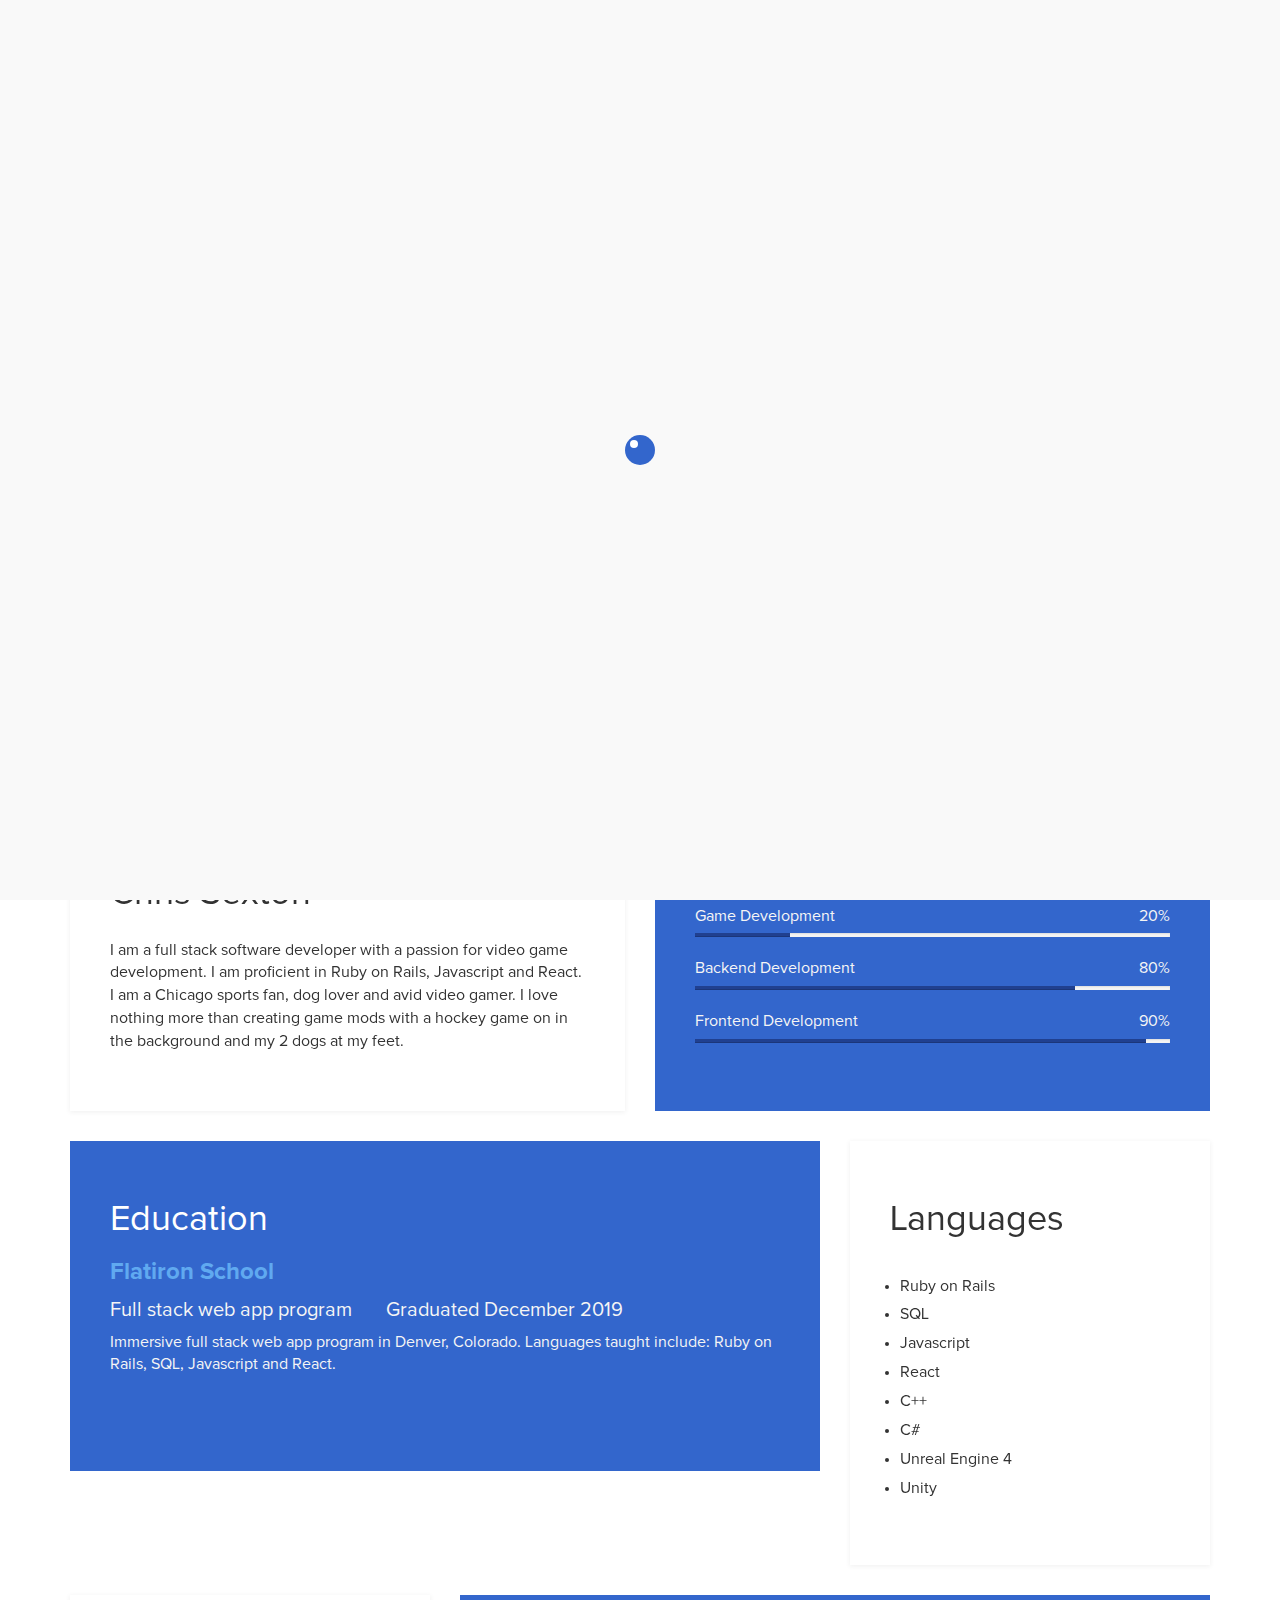
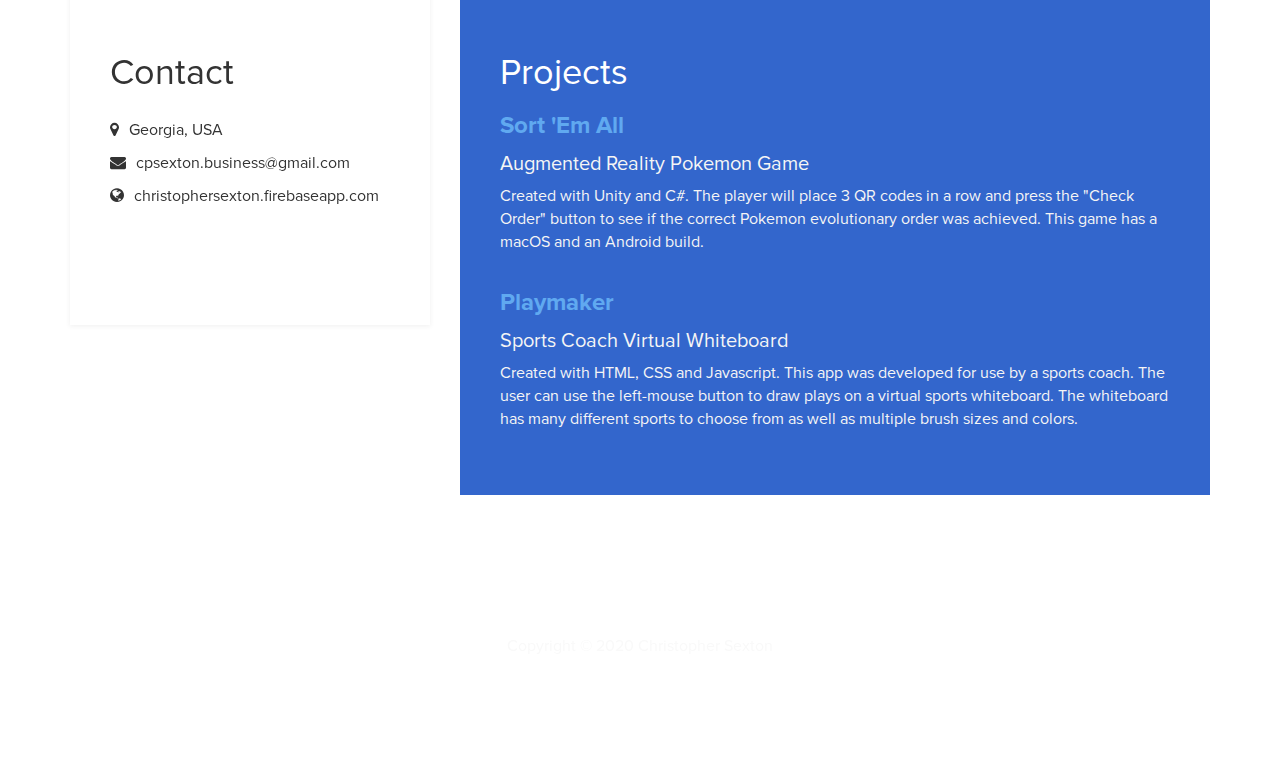
==== frontend/index.html @ 1d76cce8 "edits education section so flatiron is more noticable" ====
<!DOCTYPE html>
<html lang="en">
	<head>
		<meta charset="utf-8">
		<meta http-equiv="X-UA-Compatible" content="IE=Edge">
		<meta name="viewport" content="width=device-width, initial-scale=1">
		<meta name="keywords" content="">
		<meta name="description" content="">
		
		<title>Christopher Sexton</title>
		
		<link rel="stylesheet" href="css/bootstrap.min.css">
		<link rel="stylesheet" href="css/font-awesome.min.css">
		<link rel="stylesheet" href="css/templatemo-blue.css">
	</head>

	<body data-spy="scroll" data-target=".navbar-collapse">
		<div class="preloader">
			<div class="sk-spinner sk-spinner-wordpress">
				<span class="sk-inner-circle"></span>
			</div>
		</div>
		
		<header>
			<div class="container">
				<div class="row">
					<div class="col-md-12 col-sm-12">
						<img src="images/ProfilePicture.jpg" class="img-responsive img-circle tm-border" alt="templatemo easy profile">
						<hr>
						<h1 class="tm-title bold shadow">Hi, I'm Chris</h1>
						<h1 class="white bold shadow">Software Developer</h1>
						<ul class="social-icons">
							<li><a href="https://www.linkedin.com/in/christopher-s-2a7312199/" class="fa fa-linkedin"></a></li>
							<li><a href="https://www.github.com/cpsexton" class="fa fa-github"></a></li>
							<li><a href="#" class="fa fa-youtube"></a></li>
						</ul>
					</div>
				</div>
			</div>
		</header>

		<section class="container">
			<div class="row">
				<div class="col-md-6 col-sm-12">
					<div class="about">
						<h3 class="accent">About Me</h3>
				<h2>Chris Sexton</h2>
				<p>I am a full stack software developer with a passion for video game development. I am proficient in Ruby on Rails, Javascript and React. I am a Chicago sports fan, dog lover and avid video gamer. I love nothing more than creating game mods with a hockey game on in the background and my 2 dogs at my feet.</p>
			</div>
		</div>
		<div class="col-md-6 col-sm-12">
			<div class="skills">
				<h2 class="white">Skills</h2>
				<strong>Game Development</strong>
				<span class="pull-right">20%</span>
					<div class="progress">
						<div class="progress-bar progress-bar-primary" role="progressbar" 
                        aria-valuenow="20" aria-valuemin="0" aria-valuemax="100" style="width: 20%;"></div>
					</div>
				<strong>Backend Development</strong>
				<span class="pull-right">80%</span>
					<div class="progress">
						<div class="progress-bar progress-bar-primary" role="progressbar" 
                        aria-valuenow="80" aria-valuemin="0" aria-valuemax="100" style="width: 80%;"></div>
					</div>
				<strong>Frontend Development</strong>
				<span class="pull-right">90%</span>
					<div class="progress">
						<div class="progress-bar progress-bar-primary" role="progressbar" 
                        aria-valuenow="95" aria-valuemin="0" aria-valuemax="100" style="width: 95%;"></div>
					</div>
			</div>
		</div>
	</div>
</section>

<section class="container">
	<div class="row">
		<div class="col-md-8 col-sm-12">
			<div class="education">
				<h2 class="white">Education</h2>
					<div class="education-content">
						<h4 class="education-title accent">Flatiron School</h4>
							<div class="education-school">
								<h5>Full stack web app program</h5><span></span>
								<h5>Graduated December 2019</h5>
							</div>
						<p class="education-description">Immersive full stack web app program in Denver, Colorado. Languages taught include: Ruby on Rails, SQL, Javascript and React.</p>
					</div>
			</div>
		</div>
		<div class="col-md-4 col-sm-12">
			<div class="languages">
				<h2>Languages</h2>
					<ul>
						<li>Ruby on Rails</li>
						<li>SQL</li>
						<li>Javascript</li>
						<li>React</li>
						<li>C++</li>
						<li>C#</li>
						<li>Unreal Engine 4</li>
						<li>Unity</li>
					</ul>
			</div>
		</div>
	</div>
</section>

<section class="container">
	<div class="row">
		<div class="col-md-4 col-sm-12">
			<div class="contact">
				<h2>Contact</h2>
					<p><i class="fa fa-map-marker"></i> Georgia, USA</p>
					<p><i class="fa fa-envelope"></i> cpsexton.business@gmail.com</p>
					<p><i class="fa fa-globe"></i> christophersexton.firebaseapp.com</p>
			</div>
		</div>
		<div class="col-md-8 col-sm-12">
			<div class="experience">
				<h2 class="white">Projects</h2>
					<div class="experience-content">
						<h4 class="experience-title accent">Sort 'Em All</h4>
						<h5>Augmented Reality Pokemon Game</h5><span></span>
						<p class="education-description">Created with Unity and C#. The player will place 3 QR codes in a row and press the "Check Order" button to see if the correct Pokemon evolutionary order was achieved. This game has a macOS and an Android build.</p>
						<br>
						<h4 class="experience-title accent">Playmaker</h4>
						<h5>Sports Coach Virtual Whiteboard</h5><span></span>
						<p class="education-description">Created with HTML, CSS and Javascript. This app was developed for use by a sports coach. The user can use the left-mouse button to draw plays on a virtual sports whiteboard. The whiteboard has many different sports to choose from as well as multiple brush sizes and colors.</p>

					</div>
			</div>
		</div>
	</div>
</section>

<footer>
	<div class="container">
		<div class="row">
			<div class="col-md-12 col-sm-12">
				<p>Copyright &copy; 2020 Christopher Sexton</p>
			</div>
		</div>
	</div>
</footer>

<script src="js/jquery.js"></script>
<script src="js/bootstrap.min.js"></script>	
<script src="js/jquery.backstretch.min.js"></script>
<script src="js/custom.js"></script>

</body>
</html>
---- frontend/css/templatemo-blue.css ----
/*

Easy Profile Template
http://www.templatemo.com/tm-467-easy-profile

*/

html, body {
  margin:0;border:0;padding:0;
  font-size:16px;
  font-family:'Proxima';
  overflow-x:hidden;
  position: relative;
  vertical-align: baseline;
}

html {
    -webkit-font-smoothing: antialiased;
}

h1 {font-size:40px;}
h2 {font-size:36px;}
h3 {font-size:30px;}
h4 {font-size:24px;}
h5 {font-size:20px;}
h6 {font-size:18px;}

h2 {
  padding-bottom: 14px;
}

.accent {
  font-family: 'Proxima Bold';
  line-height: 14px;
  color: #60A9F0;
}

.bold {
	font-weight: bold;
}

.tm-border {
	border: 5px solid #fff;
	box-shadow: 2px 2px #000;
}

.shadow {
	text-shadow: 1px 1px #000;
}

.tm-title {
	color: #66CCFF;
}

.white {
  color: #fff;
}

.about,.skills,
.education,.languages,
.contact, .experience {
  padding: 40px;
  min-height: 330px;
}

.education, .languages,
.contact, .experience {
  margin-top: 30px;
}

@font-face {
    font-family: 'Proxima';
    src: url(../fonts/ProximaNova-Regular.otf);
}

@font-face {
    font-family: 'Proxima Bold';
    src: url(../fonts/ProximaNova-Bold.otf);
}

/* preloader section */
.preloader {
  position: fixed;
  top: 0;
  left: 0;
   width: 100%;
  height: 100%;
   z-index: 99999;
   display: -webkit-flex;
    display: -ms-flexbox;
   display: flex;
   -webkit-flex-flow: row nowrap;
   -ms-flex-flow: row nowrap;
    flex-flow: row nowrap;
     -webkit-justify-content: center;
    -ms-flex-pack: center;
    justify-content: center;
    -webkit-align-items: center;
     -ms-flex-align: center;
     align-items: center;
    background: none repeat scroll 0 0 #fff;
  background: none repeat scroll 0 0 #f9f9f9;
}
.sk-spinner-wordpress.sk-spinner {
  background-color: #3366CC;
  width: 30px;
  height: 30px;
  border-radius: 30px;
  position: relative;
  -webkit-animation: sk-innerCircle 1s linear infinite;
          animation: sk-innerCircle 1s linear infinite; }
.sk-spinner-wordpress .sk-inner-circle {
  display: block;
  background-color: #fff;
  width: 8px;
  height: 8px;
  position: absolute;
  border-radius: 8px;
  top: 5px;
  left: 5px; }

@-webkit-keyframes sk-innerCircle {
  0% {
    -webkit-transform: rotate(0);
            transform: rotate(0); }

  100% {
    -webkit-transform: rotate(360deg);
            transform: rotate(360deg); } }

@keyframes sk-innerCircle {
  0% {
    -webkit-transform: rotate(0);
            transform: rotate(0); }

  100% {
    -webkit-transform: rotate(360deg);
            transform: rotate(360deg); } }

/* header section */
header {
  text-align: center;
  min-height: 400px;
  overflow: hidden;
  position: relative;
  padding-top: 160px;
  padding-bottom: 140px;
}
header img {
  display: inline-block !important;
}
header h2 {
  padding-top: 40px;
}
header hr {
  border-color: #3366CC;
  width: 100px;
}

/* about section */
.about {
  background: #fff;
  box-shadow: 0px 1px 5px rgba(50,50,50,0.08);
}

/* skills section */
.skills {
  background: #3366CC;
  color: #f5f5f5;
}
.skills .progress {
  border-radius: 0px;
  height: 4px;
}
.skills .progress .progress-bar-primary {
  background: #204090;
}
.skills strong {
  display: inline-block;
  font-weight: normal;
  padding-bottom: 6px;
}

/* education section */
.education {
  background: #3366CC;
  color: #f5f5f5;
}
.education .education-content {
  padding-bottom: 14px;
}
.education h5 {
  display: inline-block;
}
.education span {
  padding-right: 10px;
  padding-left: 20px;
}

/* languages section */
.languages {
  background: #fff;
 box-shadow: 0px 1px 5px rgba(50,50,50,0.08);
}
.languages ul {
  padding: 10px;
}
.languages ul li {
  padding-bottom: 6px;
}

/* contact section */
.contact {
  background: #fff;
 box-shadow: 0px 1px 5px rgba(50,50,50,0.08);
}
.contact .fa {
  padding-right: 6px;
}

/* experience section */
.experience {
  background: #3366CC;
  color: #f5f5f5;
}
.experience .experience-content {
  padding-bottom: 14px;
}
.experience h5 {
  display: inline-block;
}
.experience span {
  padding-right: 10px;
  padding-left: 20px;
}

/* footer section */
footer {
  color: #f9f9f9;
  text-align: center;
  padding-top: 140px;
  padding-bottom: 100px;
}

/* social icon section */
.social-icons {
  padding: 0;
  margin: 0;
}
.social-icons li {
  display: inline-block;
  list-style: none;
}
.social-icons li a {
  background: #3366CC;
  border-radius: 50%;
  color: #fff;
  text-decoration: none;
  font-size: 18px;
  width: 40px;
  height: 40px;
  line-height: 40px;
  text-align: center;
  transition: all 0.4s ease-in;
  position: relative;
  bottom: 10px;
  top: 10px;
}
.social-icons li a:hover {
  background: #202020;
  color: #fff;
}

@media ( max-width: 980px ) {
  .skills {
    margin-top: 30px;
  }
}

@media ( max-width: 360px ) {
  header h1 {
    font-size: 30px;
  }
  .about h2 {
    font-size: 24px;
  }
  .education h4,
  .experience h4 {
    font-size: 20px;
  }
}
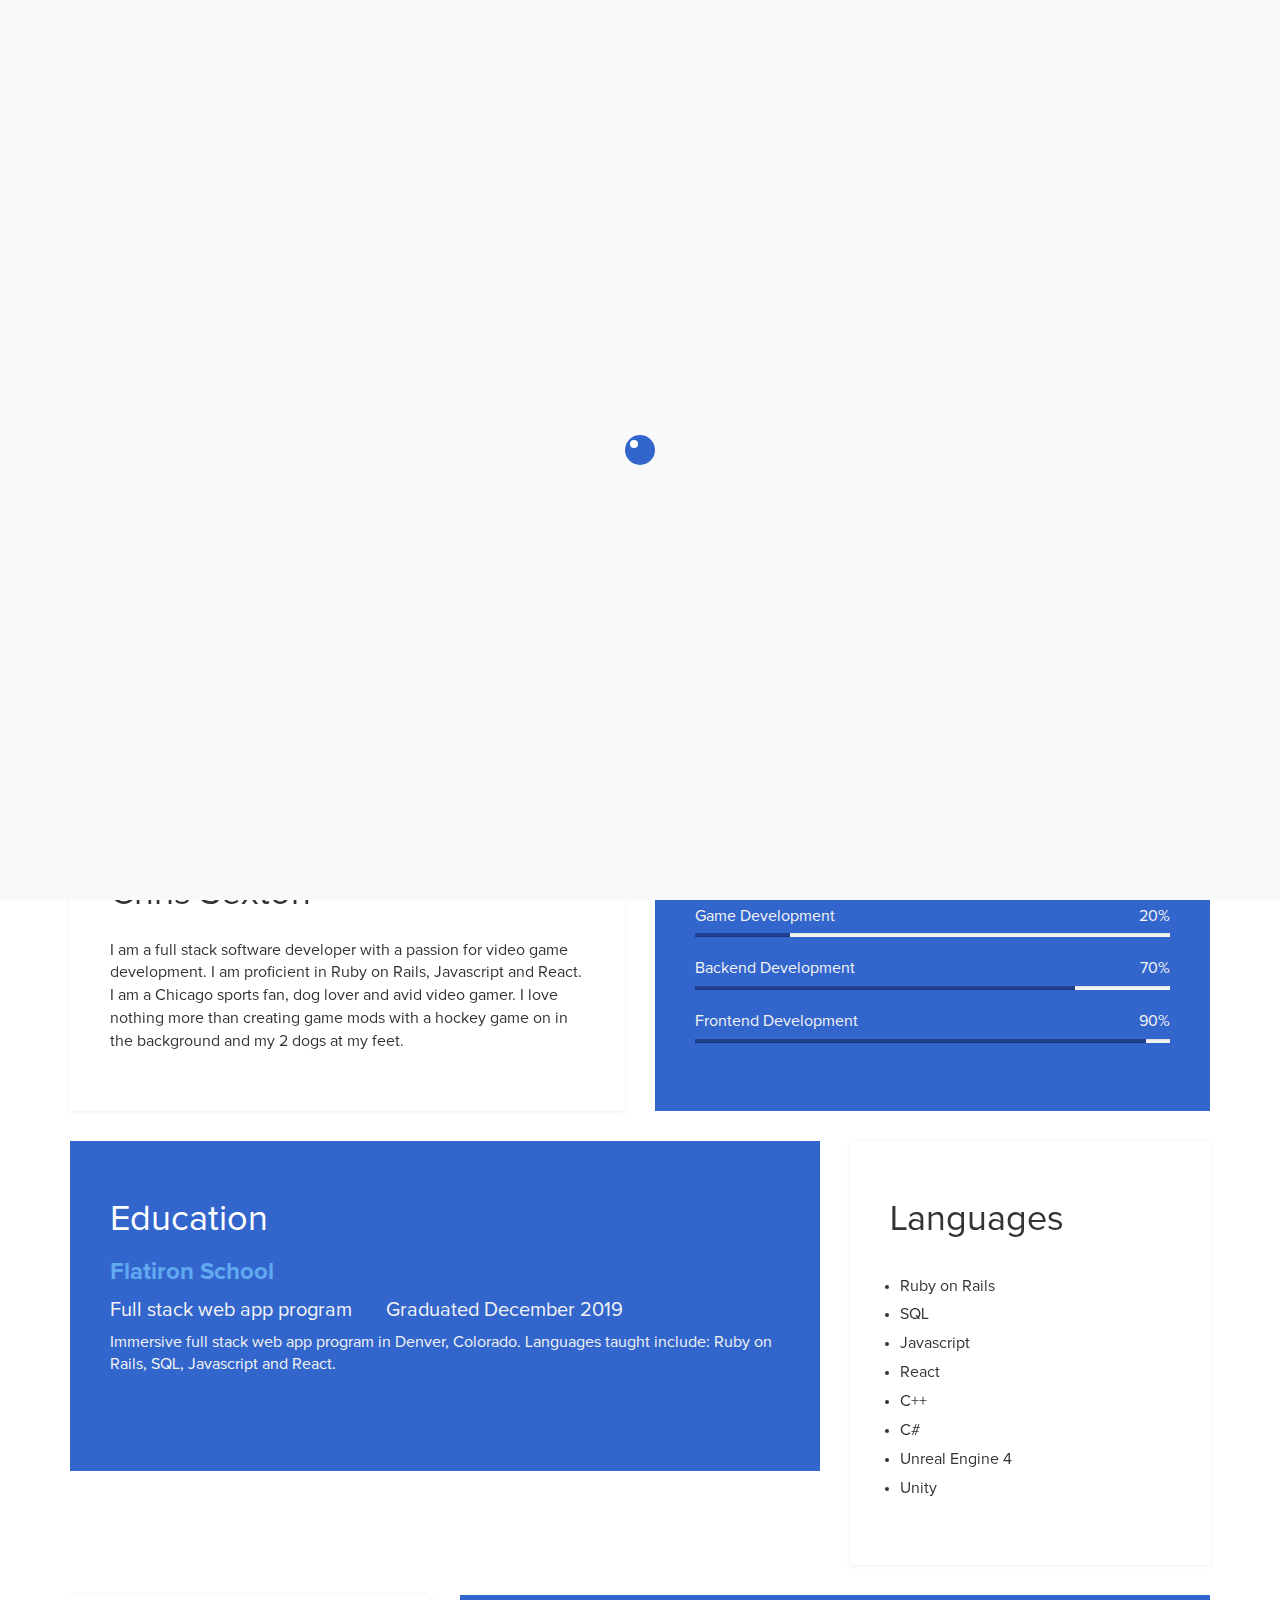
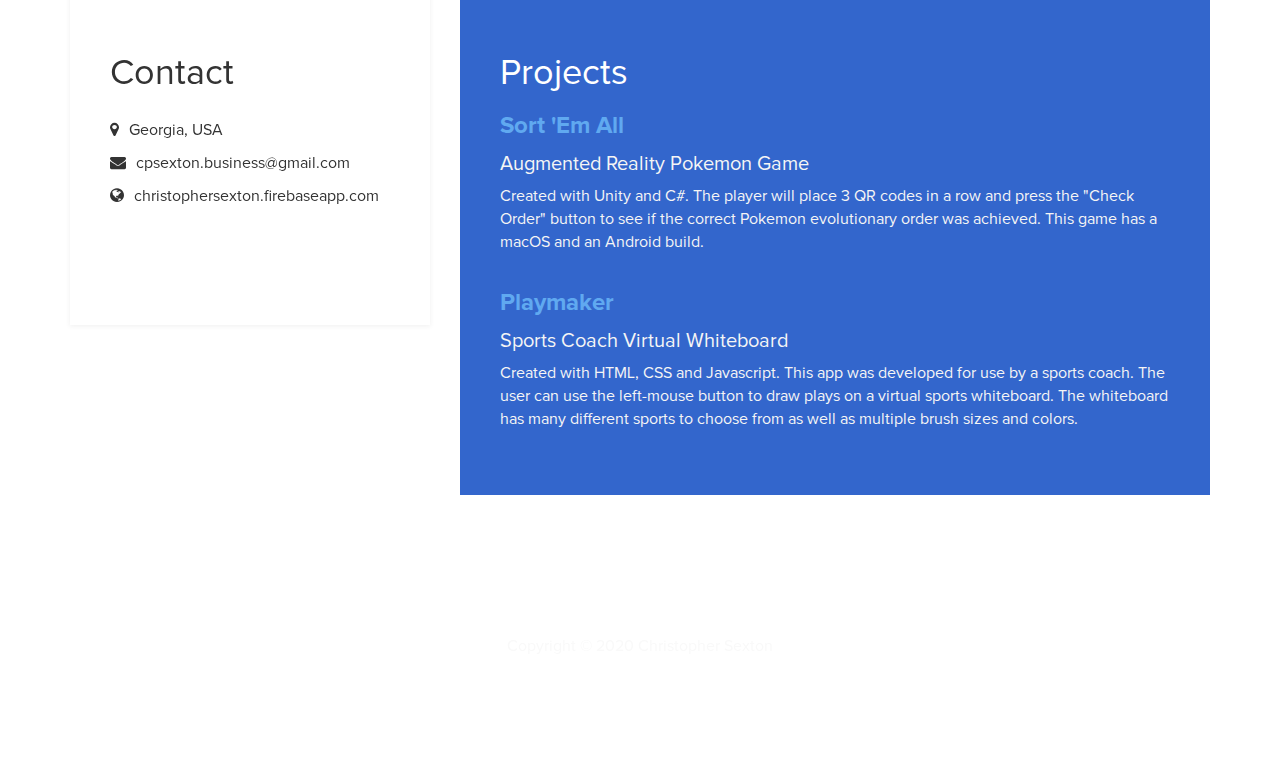
==== commit b7654c10: "progress bar percentages redo" ====
--- a/frontend/index.html
+++ b/frontend/index.html
@@ -30,7 +30,7 @@
 						<h1 class="tm-title bold shadow">Hi, I'm Chris</h1>
 						<h1 class="white bold shadow">Software Developer</h1>
 						<ul class="social-icons">
-							<li><a href="https://www.linkedin.com/in/christopher-s-2a7312199/" class="fa fa-linkedin"></a></li>
+							<li><a href="https://www.linkedin.com/in/cpsexton/" class="fa fa-linkedin"></a></li>
 							<li><a href="https://www.github.com/cpsexton" class="fa fa-github"></a></li>
 							<li><a href="#" class="fa fa-youtube"></a></li>
 						</ul>
@@ -58,7 +58,7 @@
                         aria-valuenow="20" aria-valuemin="0" aria-valuemax="100" style="width: 20%;"></div>
 					</div>
 				<strong>Backend Development</strong>
-				<span class="pull-right">80%</span>
+				<span class="pull-right">70%</span>
 					<div class="progress">
 						<div class="progress-bar progress-bar-primary" role="progressbar" 
                         aria-valuenow="80" aria-valuemin="0" aria-valuemax="100" style="width: 80%;"></div>
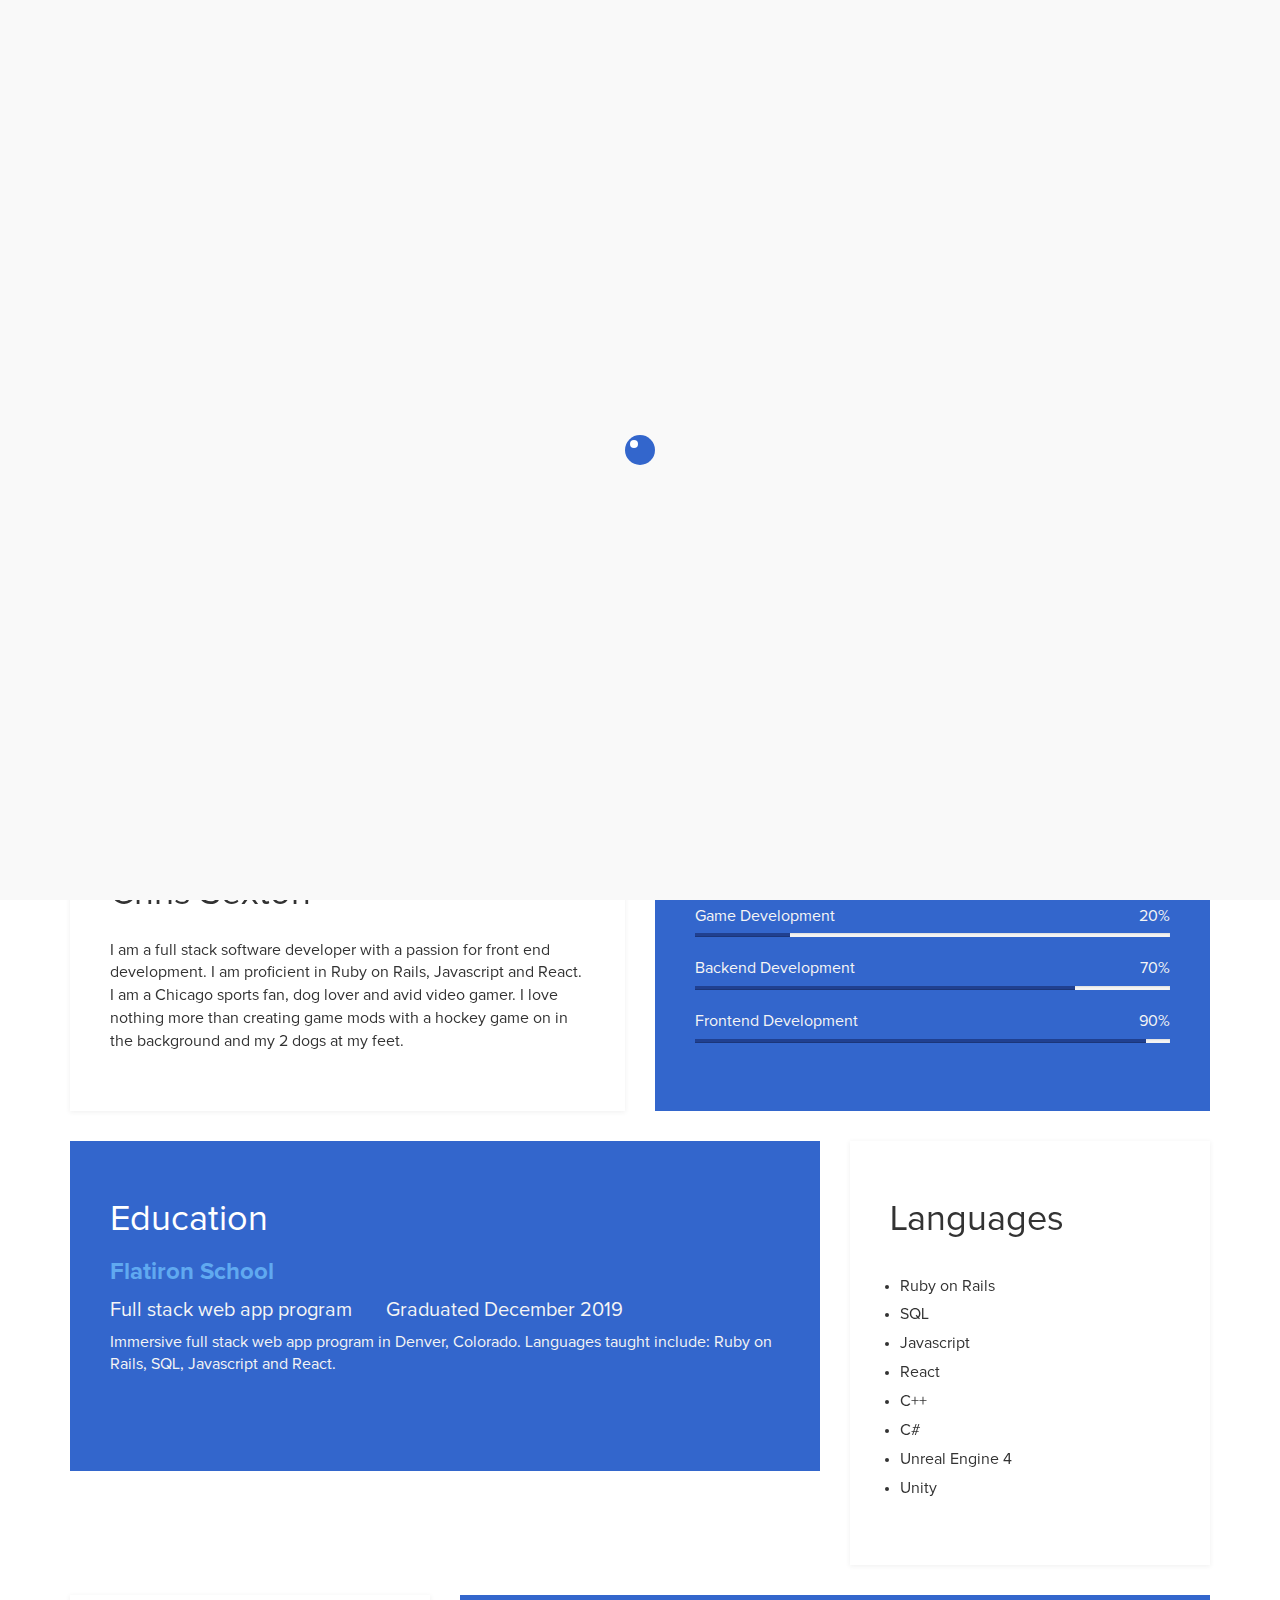
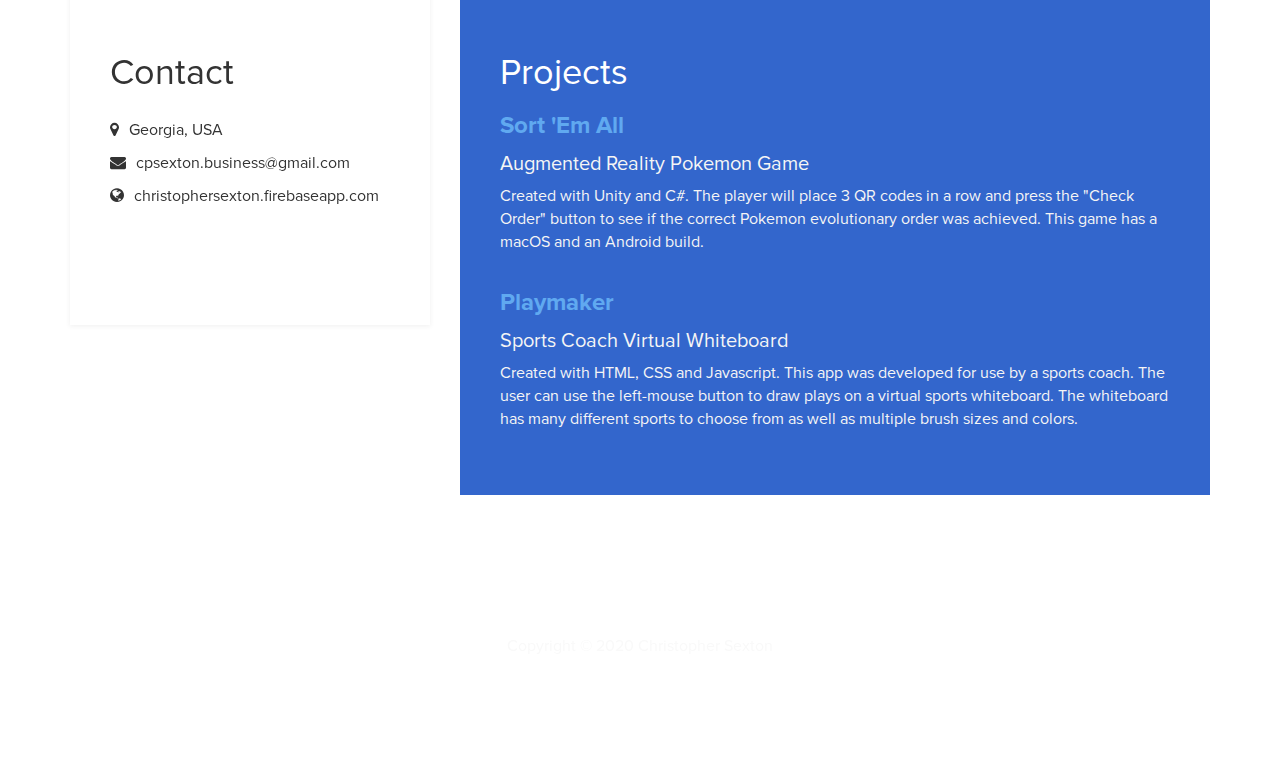
==== commit 54376bec: "updates profile text" ====
--- a/frontend/index.html
+++ b/frontend/index.html
@@ -27,11 +27,11 @@
 					<div class="col-md-12 col-sm-12">
 						<img src="images/ProfilePicture.jpg" class="img-responsive img-circle tm-border" alt="templatemo easy profile">
 						<hr>
-						<h1 class="tm-title bold shadow">Hi, I'm Chris</h1>
+						<h1 class="tm-title bold shadow">Hi, I'm Christopher</h1>
 						<h1 class="white bold shadow">Software Developer</h1>
 						<ul class="social-icons">
+							<li><a href="https://www.github.com/cpsexton" class="fa fa-github"></a></li>
 							<li><a href="https://www.linkedin.com/in/cpsexton/" class="fa fa-linkedin"></a></li>
-							<li><a href="https://www.github.com/cpsexton" class="fa fa-github"></a></li>
 							<li><a href="#" class="fa fa-youtube"></a></li>
 						</ul>
 					</div>
@@ -45,7 +45,7 @@
 					<div class="about">
 						<h3 class="accent">About Me</h3>
 				<h2>Chris Sexton</h2>
-				<p>I am a full stack software developer with a passion for video game development. I am proficient in Ruby on Rails, Javascript and React. I am a Chicago sports fan, dog lover and avid video gamer. I love nothing more than creating game mods with a hockey game on in the background and my 2 dogs at my feet.</p>
+				<p>I am a full stack software developer with a passion for front end development. I am proficient in Ruby on Rails, Javascript and React. I am a Chicago sports fan, dog lover and avid video gamer. I love nothing more than creating game mods with a hockey game on in the background and my 2 dogs at my feet.</p>
 			</div>
 		</div>
 		<div class="col-md-6 col-sm-12">
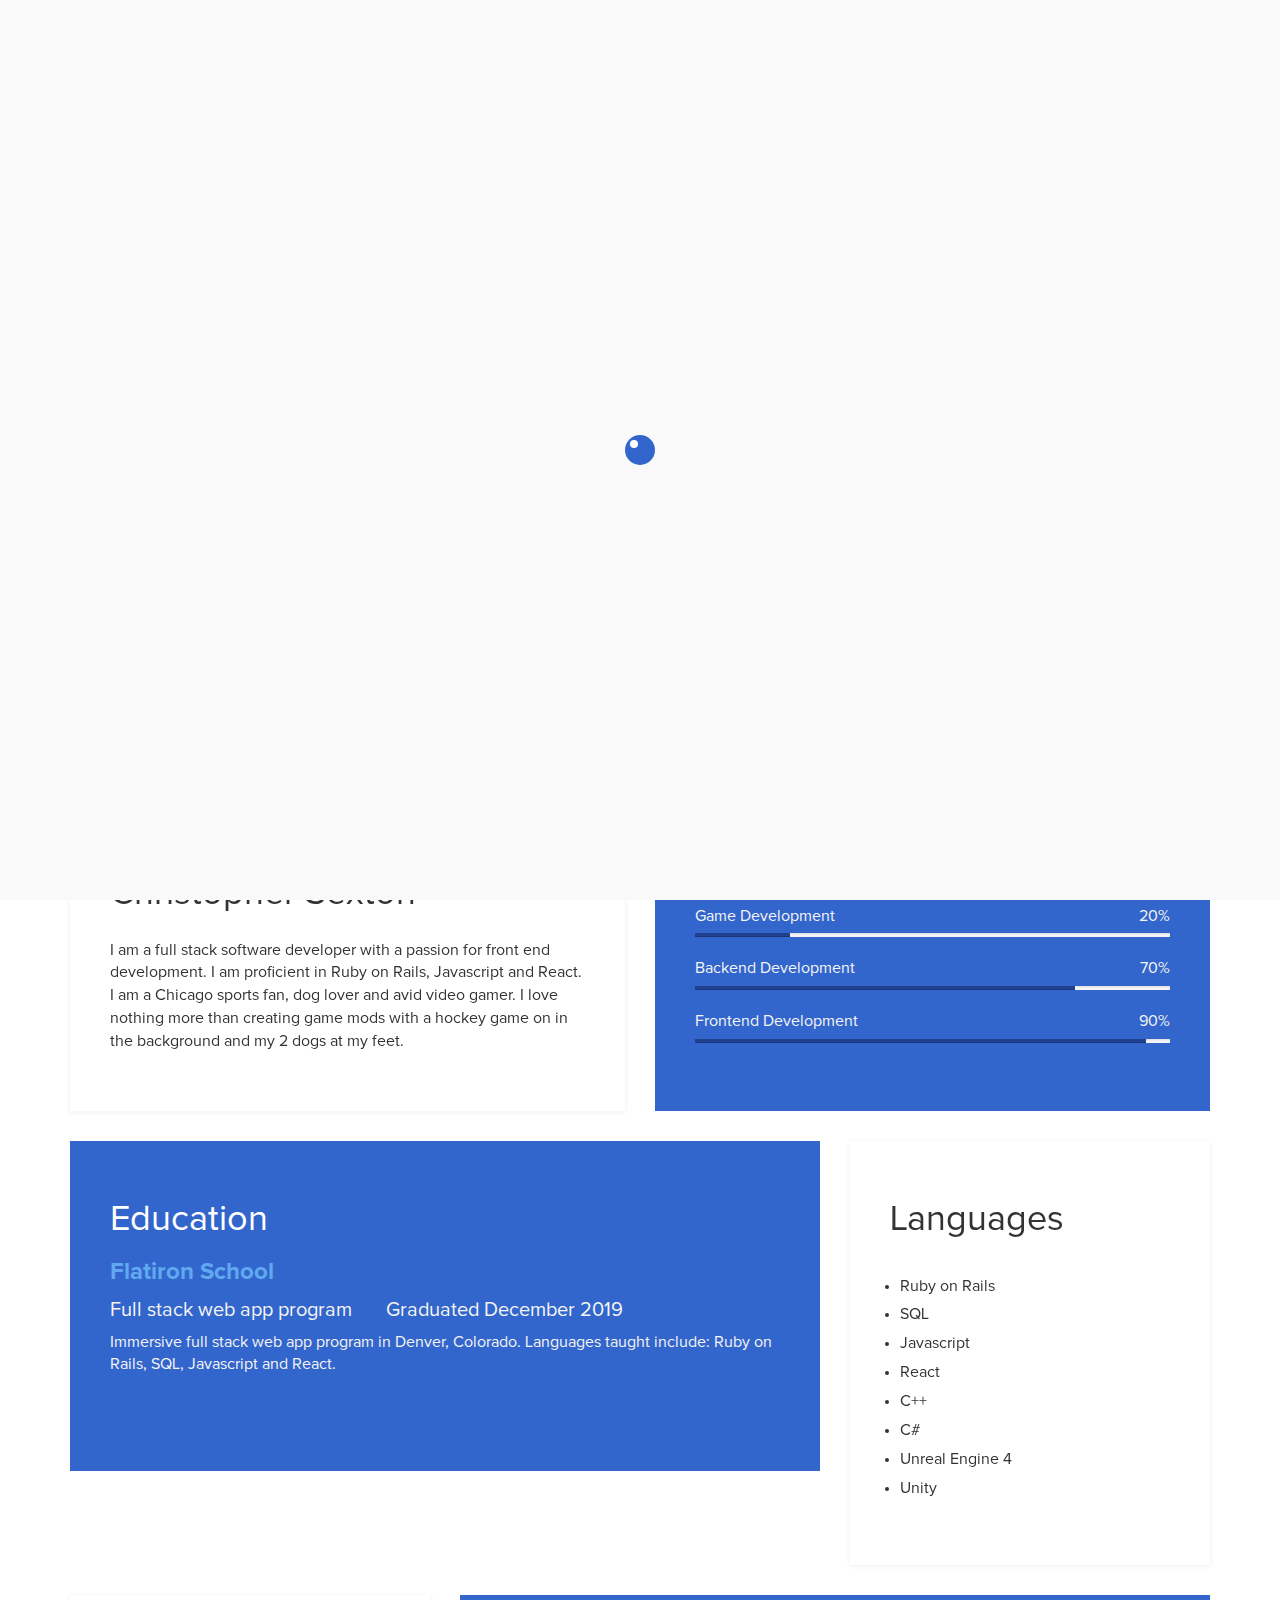
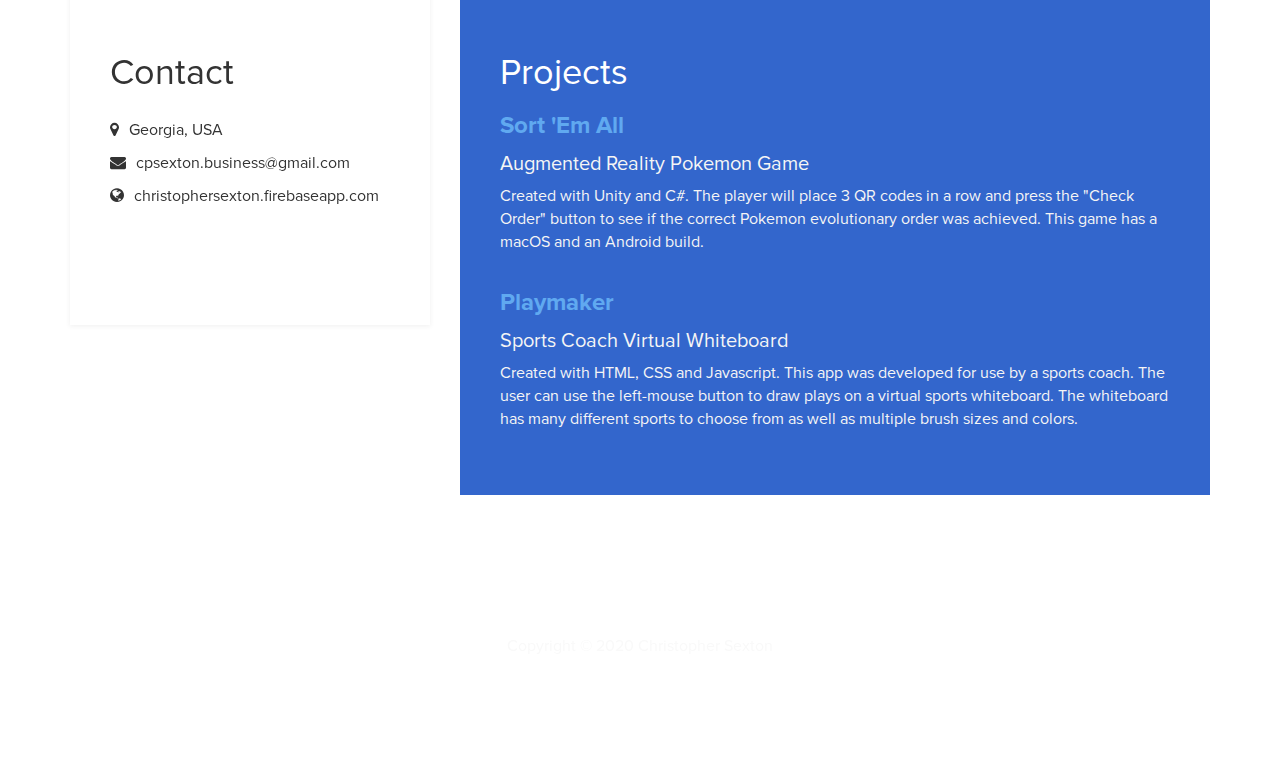
==== commit 39f39664: "fixes multiple typos and grammar" ====
--- a/frontend/index.html
+++ b/frontend/index.html
@@ -44,7 +44,7 @@
 				<div class="col-md-6 col-sm-12">
 					<div class="about">
 						<h3 class="accent">About Me</h3>
-				<h2>Chris Sexton</h2>
+				<h2>Christopher Sexton</h2>
 				<p>I am a full stack software developer with a passion for front end development. I am proficient in Ruby on Rails, Javascript and React. I am a Chicago sports fan, dog lover and avid video gamer. I love nothing more than creating game mods with a hockey game on in the background and my 2 dogs at my feet.</p>
 			</div>
 		</div>
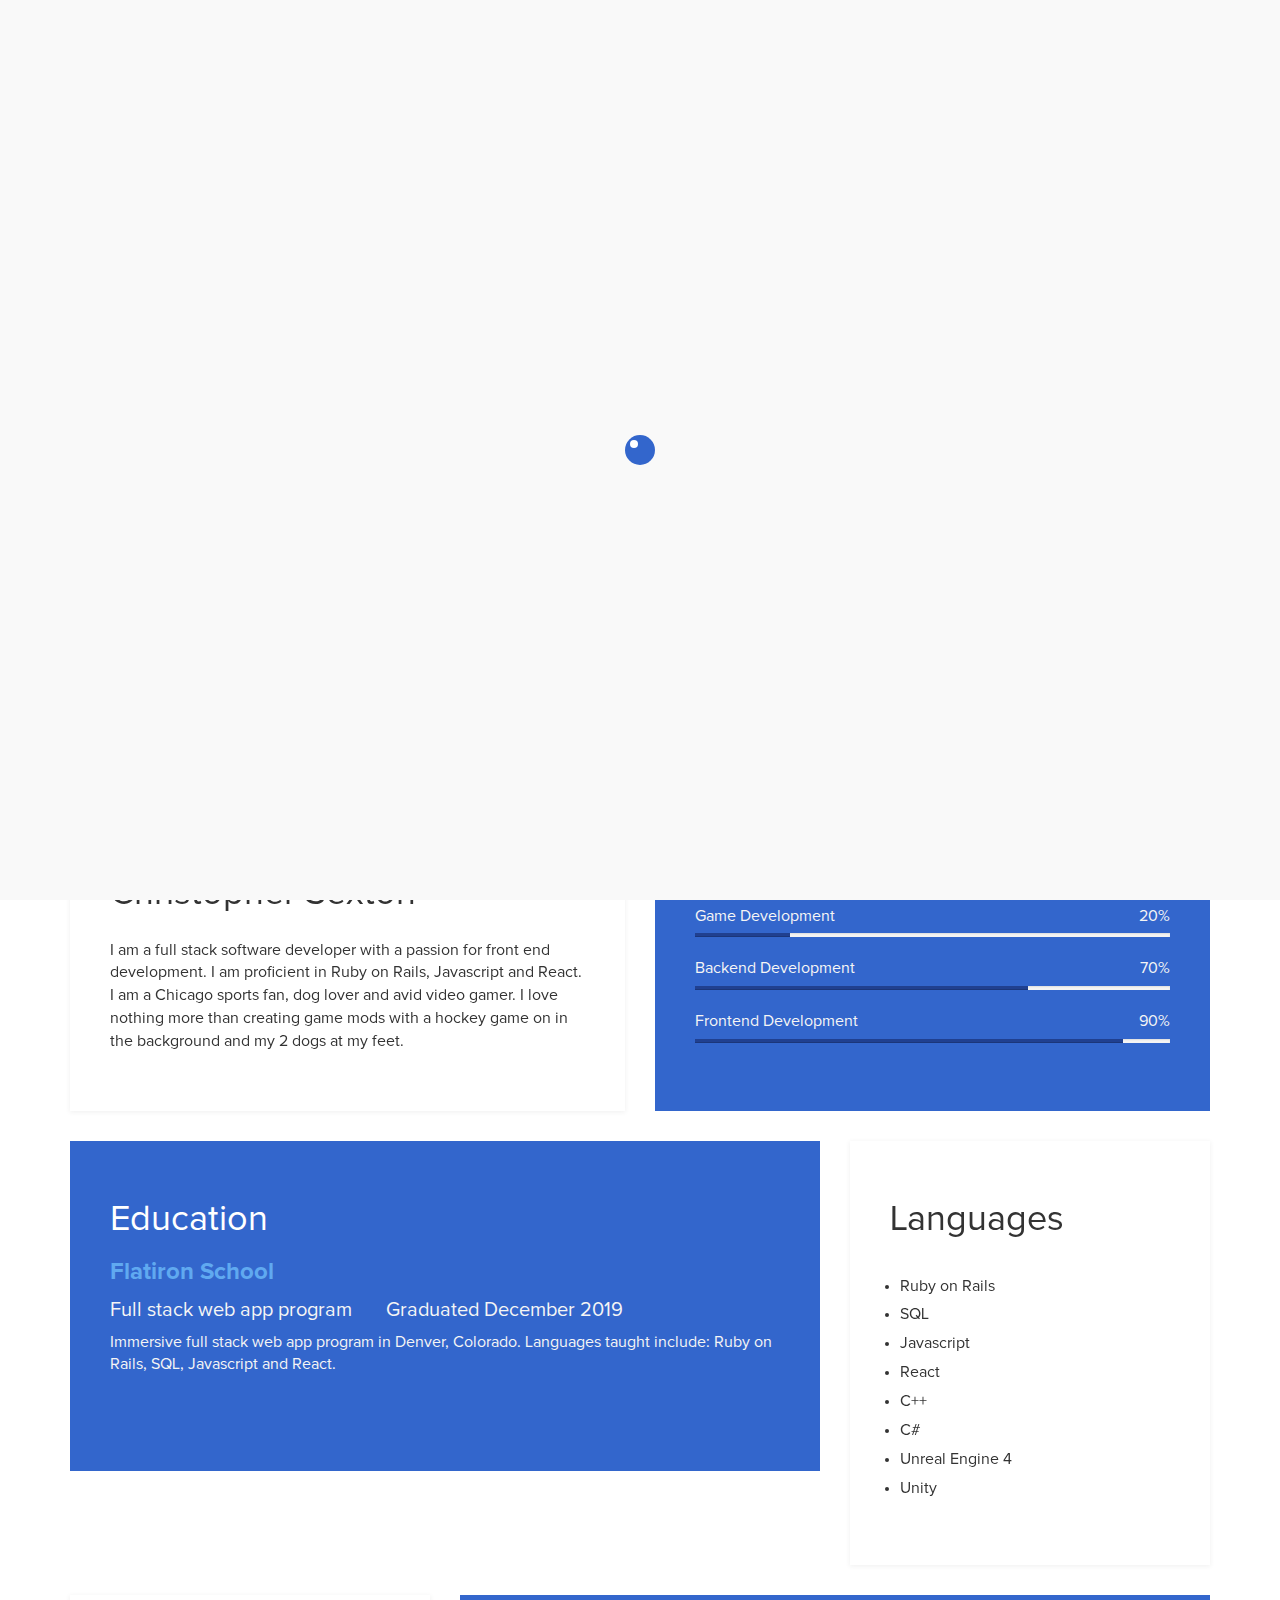
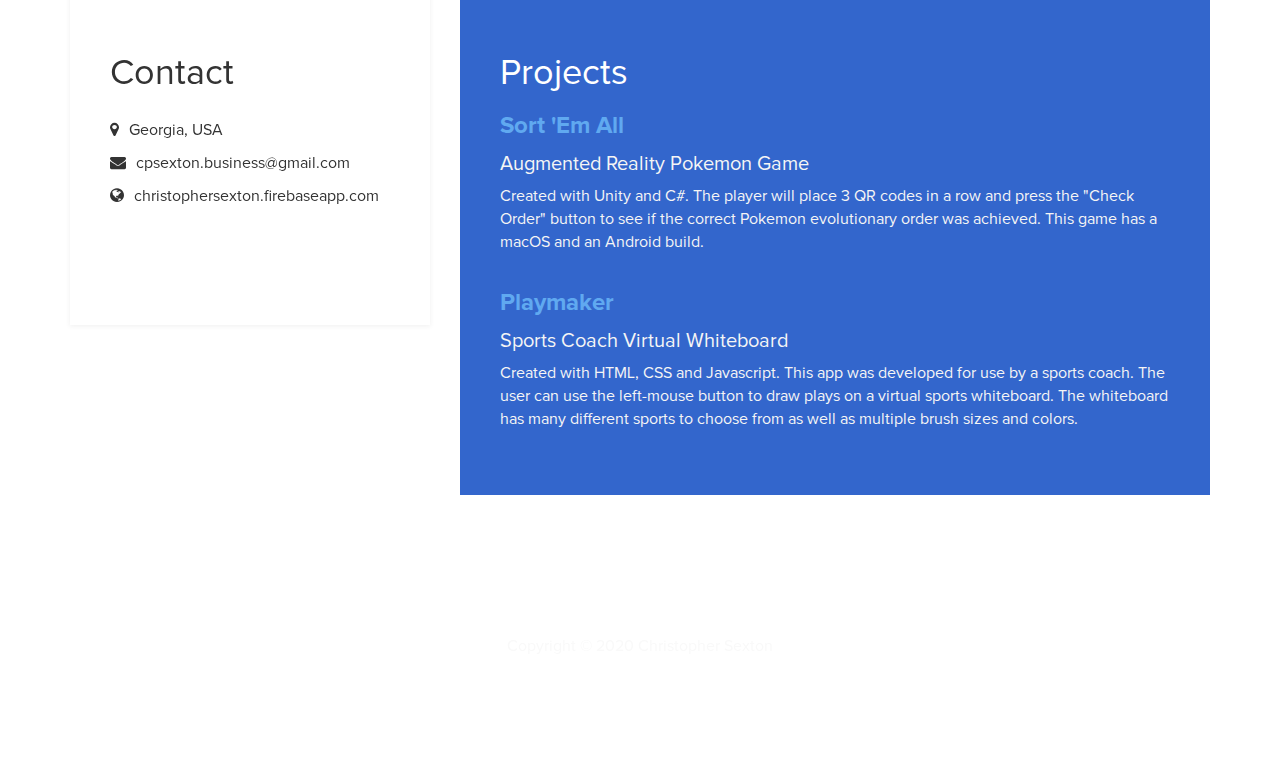
==== commit 3fe26a82: "fixes percentages" ====
--- a/frontend/index.html
+++ b/frontend/index.html
@@ -61,13 +61,13 @@
 				<span class="pull-right">70%</span>
 					<div class="progress">
 						<div class="progress-bar progress-bar-primary" role="progressbar" 
-                        aria-valuenow="80" aria-valuemin="0" aria-valuemax="100" style="width: 80%;"></div>
+                        aria-valuenow="70" aria-valuemin="0" aria-valuemax="100" style="width: 70%;"></div>
 					</div>
 				<strong>Frontend Development</strong>
 				<span class="pull-right">90%</span>
 					<div class="progress">
 						<div class="progress-bar progress-bar-primary" role="progressbar" 
-                        aria-valuenow="95" aria-valuemin="0" aria-valuemax="100" style="width: 95%;"></div>
+                        aria-valuenow="90" aria-valuemin="0" aria-valuemax="100" style="width: 90%;"></div>
 					</div>
 			</div>
 		</div>
